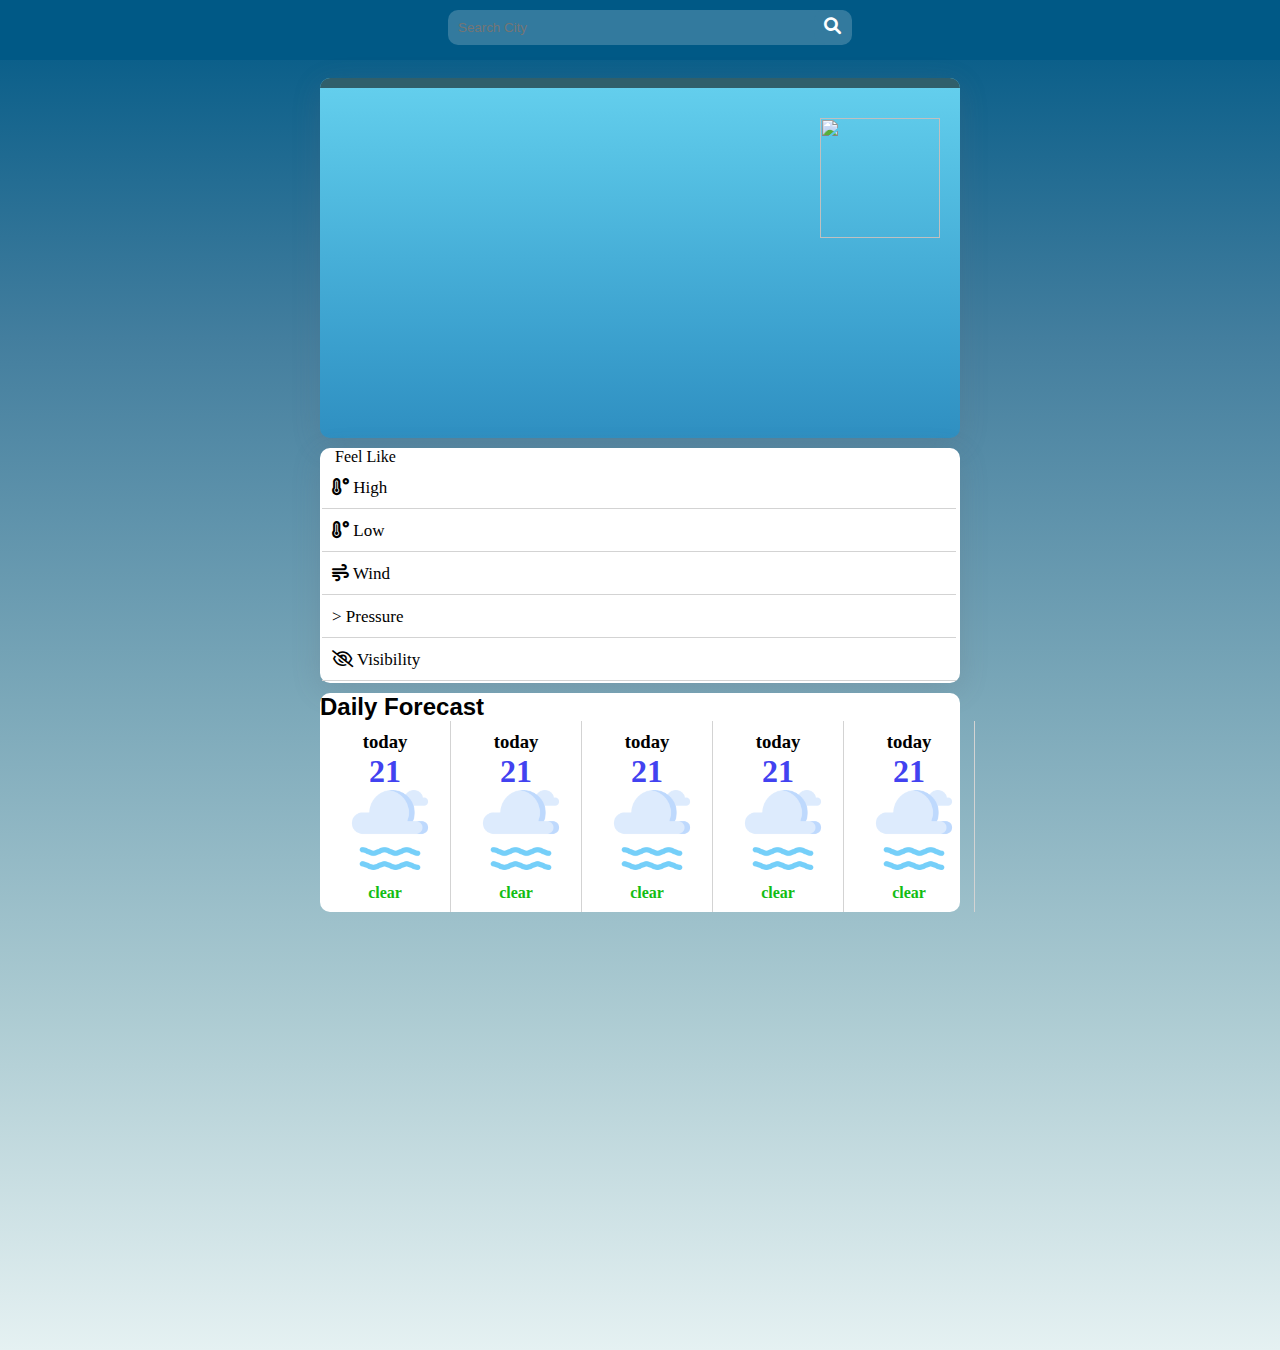
==== 14-march/index.html @ 73e92281 "MCT-TEST" ====
<!DOCTYPE html>
<html>
    <head>
    <title>WeatherApp</title>
    <meta charset="UTF-8"/>
    <meta http-equiv="X-UA-Compatible" content="IE=edge">
    <meta name="viewport" content="width=device-width, initial-scale=1.0"/>
    <link rel="stylesheet" href="https://cdnjs.cloudflare.com/ajax/libs/font-awesome/6.0.0/css/all.min.css" integrity="sha512-9usAa10IRO0HhonpyAIVpjrylPvoDwiPUiKdWk5t3PyolY1cOd4DSE0Ga+ri4AuTroPR5aQvXU9xC6qOPnzFeg=="
     crossorigin="anonymous" referrerpolicy="no-referrer" />
    <link rel="stylesheet" href="./style.css">
</head>
<body> 
    <nav>
        <input type="text" id="txt_input" placeholder="Search City">
        <button id="btn"><i class="fa-solid fa-magnifying-glass"></i></button>
    </nav>
    <br>
    <div class="card">
        <h2 id="location"></h2>
        <div class="content">
            <h1 id="temp_container"></h1>
            <h4 id="weather_container"></h4>
            <span id="max_temp"></span><span id="min_temp"></span>
        </div>
        <div class="img">
            <img id="img" src="" alt="">
        </div>
    </div>
   <!-- card second -->
    <div class="card2">
        <h2 id="location2"></h2>
        <h1 id="temp"></h1>
        <p>Feel Like</p>
        <table>
            <tbody>
                <tr>
                    <td><i class="fa-solid fa-temperature-high"></i> High</td>
                    <td id="high"></td>
                </tr>
                <tr>
                    <td><i class="fa-solid fa-temperature-high"></i> Low</td>
                    <td id="low"></td>
                </tr>
                <tr>
                    <td><i class="fa-solid fa-wind"></i> Wind</td>
                    <td id="wind"></td>
                </tr>
                <tr>
                    <td><i class="fa-regular fa-tire-pressure-warning"></i>> Pressure</td>
                    <td id="pressure"></td>
                </tr>
                <tr>
                    <td><i class="fa-regular fa-eye-slash"></i> Visibility</td>
                    <td id="visibility"></td>
                </tr>
            </tbody>
        </table>
    </div>

      <!-- daily forcasting -->

      <div class="daily">
        <h2 id="daily_location">Daily Forecast</h2>
        <div class="flex">
            <div class="flex1">
                <h3 id="first">today</h3>
                <h1 id="first_temp">21</h1>
                <img id="img_container" src="./mist.png" alt="">
                <h4 id="first_main">clear</h4>
            </div>

            <div class="flex1">
                <h3 id="second">today</h3>
                <h1 id="second_temp">21</h1>
                <img id="img_container2" src="./mist.png" alt="">
                <h4 id="second_main">clear</h4>
            </div>

            <div class="flex1">
                <h3 id="third">today</h3>
                <h1 id="third_temp">21</h1>
                <img id="img_container3" src="./mist.png" alt="">
                <h4 id="third_main">clear</h4>
            </div>

            <div class="flex1">
                <h3 id="four">today</h3>
                <h1 id="four_temp">21</h1>
                <img id="img_container4" src="./mist.png" alt="">
                <h4 id="four_main">clear</h4>
            </div>

            <div class="flex1">
                <h3 id="five">today</h3>
                <h1 id="five_temp">21</h1>
                <img id="img_container5" src="./mist.png" alt="">
                <h4 id="five_main">clear</h4>
            </div>
        </div>
    </div>
    <script src="./index.js"></script>
</body>
</html>
---- 14-march/style.css ----
*{
    padding: 0;
    margin: 0;
}
body{
    height: 150vh;
    background-image: linear-gradient(to top, #e5f1f2, #accbd2, #77a5b7, #437e9e, #005986);
}
nav{
    height: 60px;
    background-color: #005986;
}
input{
    width: 30%;
    padding: 10px;
    margin-left: 35%;
    background-color: #337a9e;
    border: none;
    color: white;
    margin-top: 10px;
    border-radius: 10px;
}
button{
    position: relative;
    right: 42px;
    padding: 7px 10px 7px 10px;   
    border-radius: 11px; 
    border: none;
    font-size: 17px;
    background-color: #337a9e;
    color: white;
}
.card{
width: 50%;
height: 40vh;
margin-top: 15px;
border-radius: 10px;
margin: auto;
box-shadow: rgba(100, 100, 111, 0.2) 0px 7px 29px 0px;
background-image: linear-gradient(to top, #2f8fc1, #3a9fcd, #47afd8, #55c0e3, #65d0ee);
}
.card h2{
    background-color: #305f6b;
    color: white;
    padding: 5px 0 5px 15px;
    border-radius: 10px 10px 0 0;
   
}
.img{
    float: right;
}
.img img{
    width: 120px;
    height: 120px;
    margin-right: 20px;
    margin-top: 30px;

}
.content{
    float: left;
}
.content h1{
    color: white;
    font-size: 100px;
    margin-left: 15px;
    font-family: cursive;
}
.content h4{
    color: rgb(142, 224, 18);
    margin-left: 15px;
    font-size: 25px;
}
.content span{
    color: white;
    font-size: 20px;
    margin-left: 15px;
}


   /* card2 */

   .card2{
       background-color: white;
       width: 50%;
       margin: auto;
       border-radius: 10px;
       margin-top: 10px;
       box-shadow: rgba(100, 100, 111, 0.2) 0px 7px 29px 0px;
   } table{
       width: 100%;
   }
   td:first-child{
       font-size: 17px;
       padding: 10px;
       border-bottom: 1px solid lightgray;
   }
   td:last-child{
       text-align: center;
       font-size: 17px;
       border-bottom: 1px solid lightgray;
       font-weight: bold;
   }
   .card2 h1{
       margin-left: 15px;
       color: blue;
   }
   .card2 h2{
       margin-left: 15px;
   }
    p{
       margin-left: 15px;
   }


   
.daily{
    background-color: white;
    width: 50%;
    margin: auto;
    border-radius: 10px;
    margin-top: 10px;
}
.flex{
    display: flex;   
    justify-content:space-evenly; 
   
}

.flex1{
   border-right: 1px solid lightgrey;
    padding: 10px 20px 10px 20px;
}
.flex1 h1{
    text-align: center;
    color: rgb(66, 66, 240);
    font-family: cursive;
}
.flex1 h3{
 text-align: center;
}
.flex1 h4{
    text-align: center;
    margin-top: 10px;
    color: rgb(19, 189, 19);
}

.flex1 img{
        width: 80px;
        height: 80px;
        margin-left: 10px;
}

h2{
    font-family: sans-serif;
}

@media(max-width:850px) {
    body{
        height: 220vh;
    }
    .card{
    width: 80%;
    height: 45vh;
    }
    .daily{
        width: 80%;
    }
 .card2{
     width: 80%;
 }
 .flex{
     flex-wrap: wrap;
 }
}
@media(max-width:550px) {
    .card{
    width: 95%;
    height: 45vh;
    }
    .daily{
        width: 95%;
    }
    .card2{
        width: 95%;
    }
    .content h1{
        font-size: 60px;
    }
    input{
        width: 70%;
        margin-left: 10%;
    }
    .img img{
        width: 90px;
        height: 90px;
        margin-right: 0px;
        margin-top: 30px;
    
    }
}
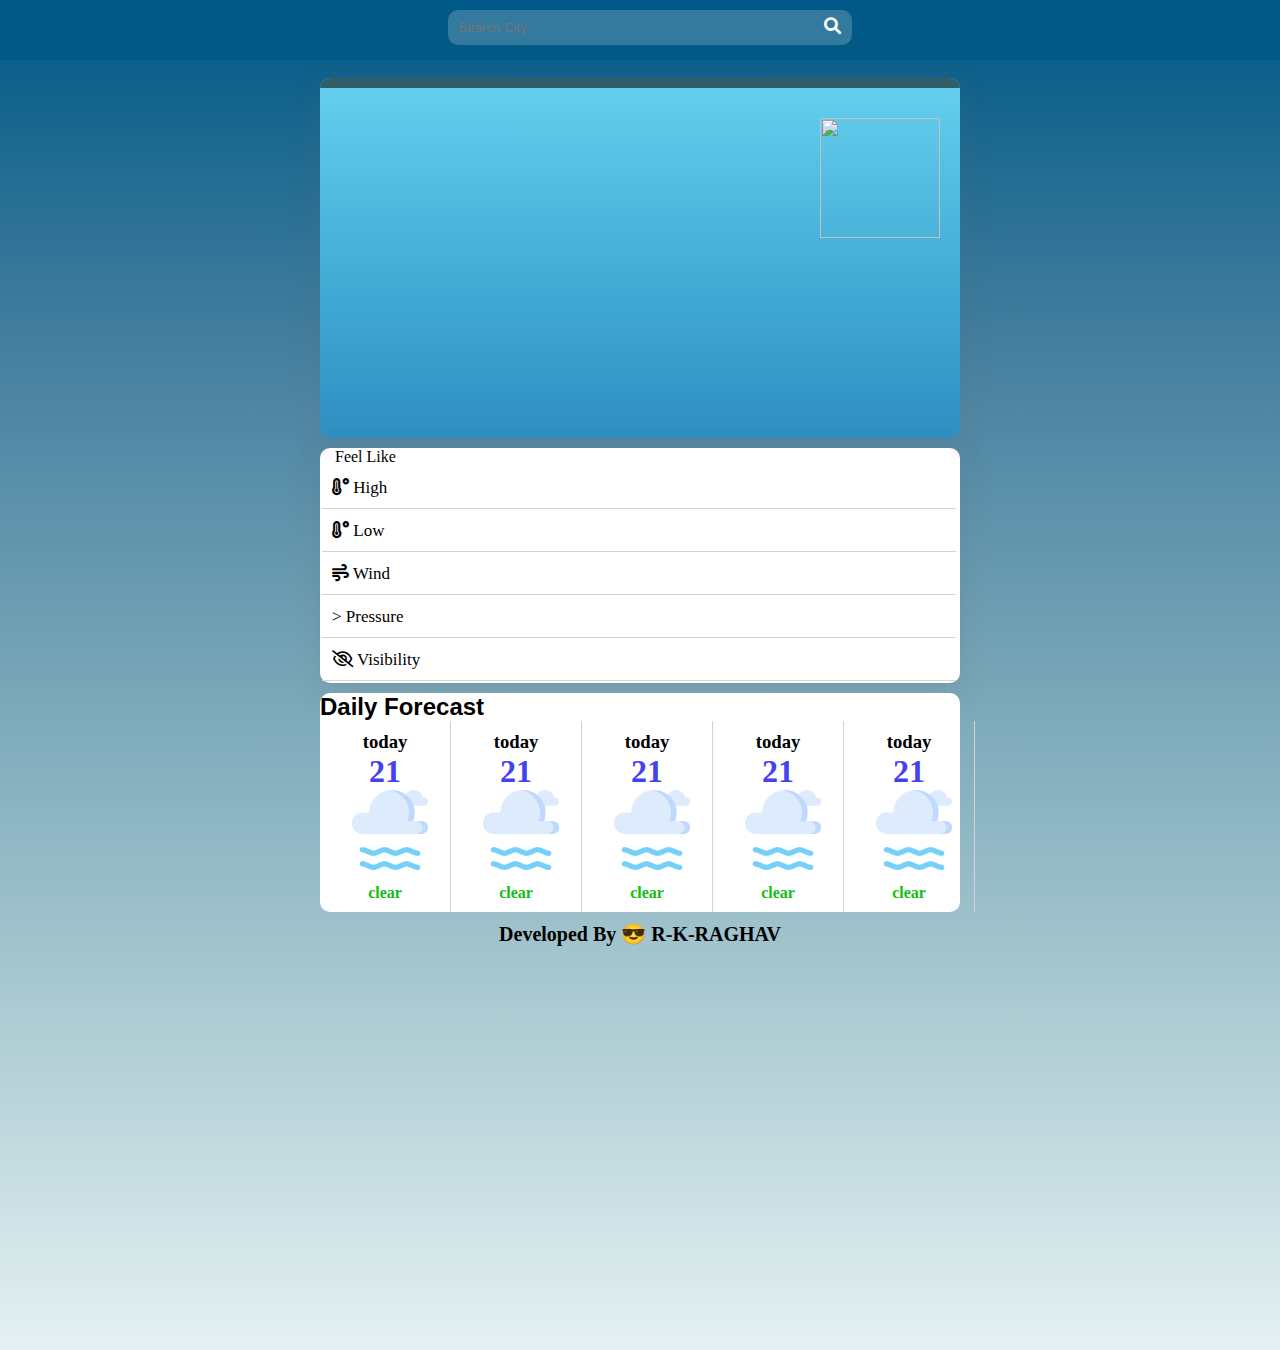
==== commit cf2c29b2: "Update index.html" ====
--- a/14-march/index.html
+++ b/14-march/index.html
@@ -20,7 +20,8 @@
         <div class="content">
             <h1 id="temp_container"></h1>
             <h4 id="weather_container"></h4>
-            <span id="max_temp"></span><span id="min_temp"></span>
+            <span id="max_temp"></span><br>
+            <span id="min_temp"></span>
         </div>
         <div class="img">
             <img id="img" src="" alt="">
@@ -98,6 +99,9 @@
             </div>
         </div>
     </div>
+    <div class="raghav">
+     <h1 style="text-align: center; font-family: cursive; font-size: 20px; margin-top: 10px;">Developed By 😎 R-K-RAGHAV</h1>
+    </div>
     <script src="./index.js"></script>
 </body>
-</html>+</html>
